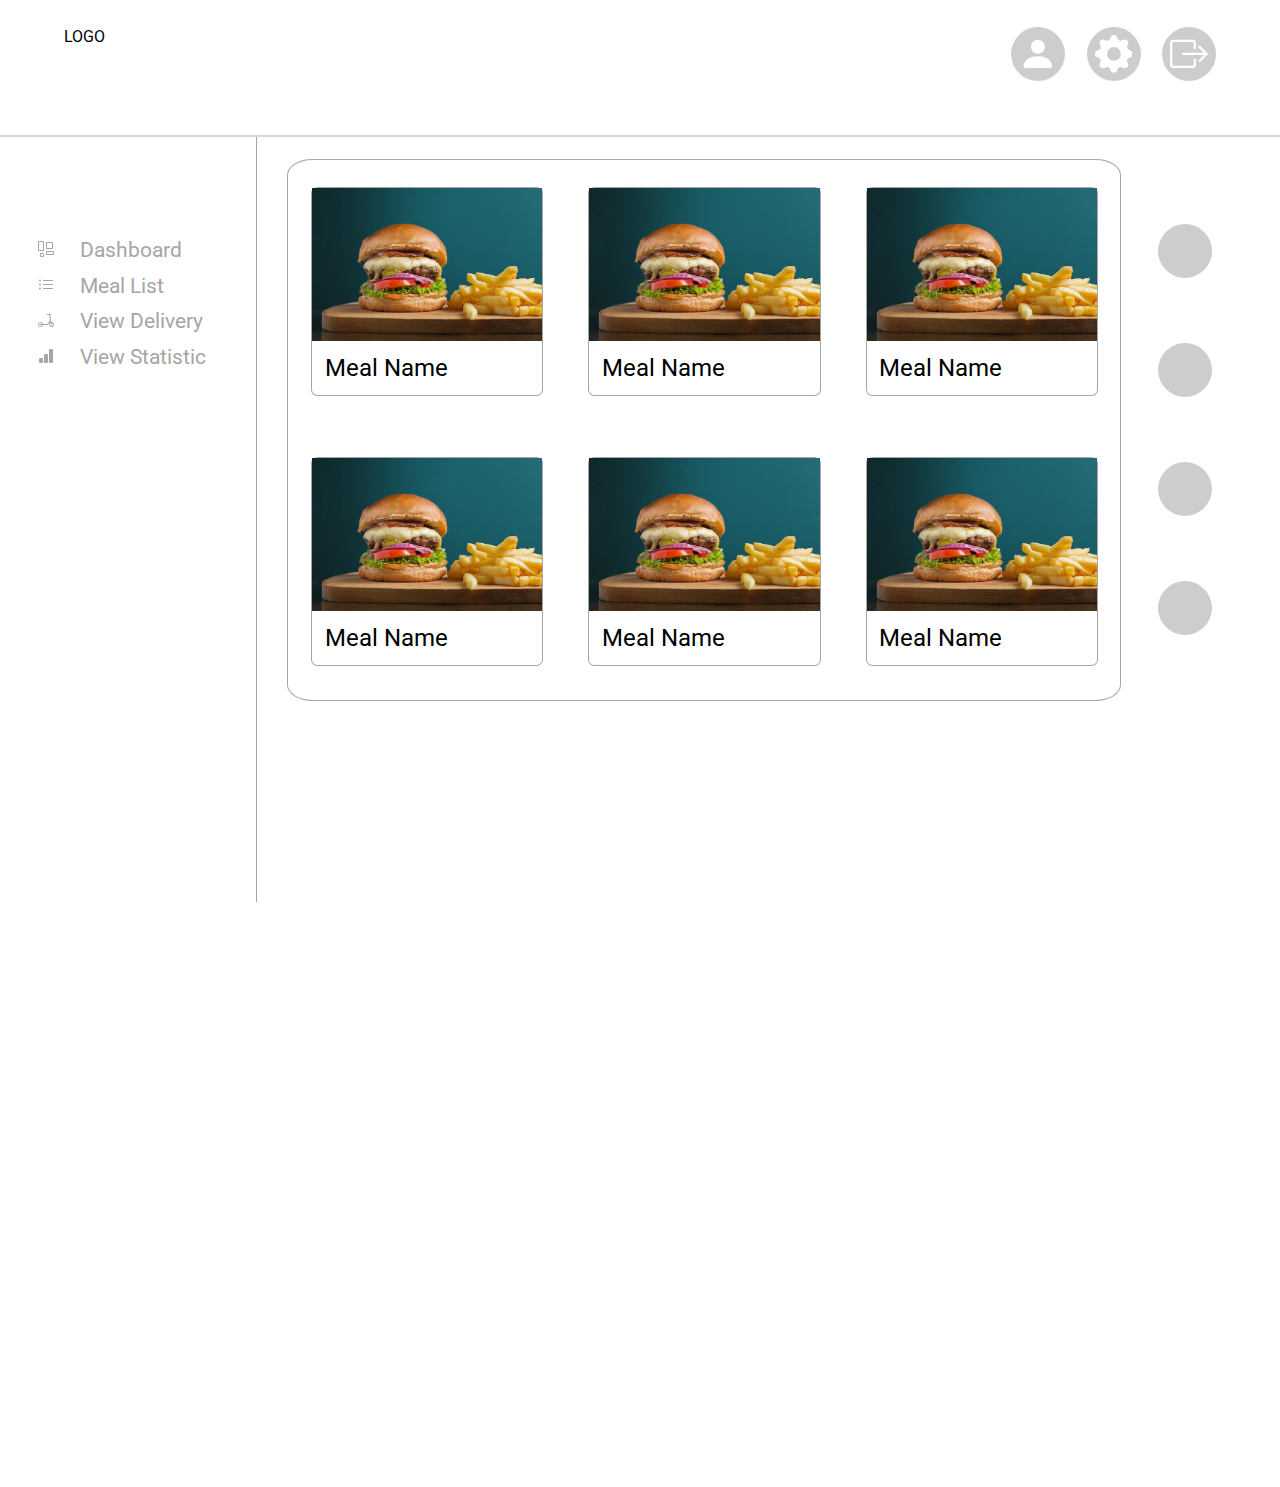
==== manager_list.html @ a5d70117 "v2" ====
<!DOCTYPE html>
<html lang="en">

<head>
    <meta charset="UTF-8">
    <meta http-equiv="X-UA-Compatible" content="IE=edge">
    <meta name="viewport" content="width=device-width, initial-scale=1.0">
    <link rel="stylesheet" href="css/style.css">
    <link href="https://cdn.jsdelivr.net/npm/bootstrap@5.3.0-alpha3/dist/css/bootstrap.min.css" rel="stylesheet"
        integrity="sha384-KK94CHFLLe+nY2dmCWGMq91rCGa5gtU4mk92HdvYe+M/SXH301p5ILy+dN9+nJOZ" crossorigin="anonymous">
    <link rel="stylesheet"
        href="https://fonts.googleapis.com/css2?family=Material+Symbols+Outlined:opsz,wght,FILL,GRAD@20..48,100..700,0..1,-50..200">
    <script src="https://cdn.jsdelivr.net/npm/bootstrap@5.3.0-alpha3/dist/js/bootstrap.bundle.min.js"
        integrity="sha384-ENjdO4Dr2bkBIFxQpeoTz1HIcje39Wm4jDKdf19U8gI4ddQ3GYNS7NTKfAdVQSZe"
        crossorigin="anonymous"></script>

    <link rel="preconnect" href="https://fonts.googleapis.com">
    <link rel="preconnect" href="https://fonts.gstatic.com" crossorigin>
    <link
        href="https://fonts.googleapis.com/css2?family=Roboto+Mono:ital,wght@0,100;0,200;0,300;0,400;0,500;0,600;0,700;1,100;1,200;1,300;1,400;1,500;1,600;1,700&family=Roboto:ital,wght@0,100;0,300;0,400;0,500;0,700;0,900;1,100;1,300;1,400;1,500;1,700;1,900&display=swap"
        rel="stylesheet">

    <title>Meals List</title>
</head>

<body>
    <header id="manager-header">
        <section id="manager-header-wrapper">
            <div>LOGO</div>
            <div id="manager-prefences-container">
                <div class="manager-prefences-icon">
                    <svg xmlns="http://www.w3.org/2000/svg" width="16" height="16" fill="currentColor"
                        class="svg-icon bi bi-person-fill" viewBox="0 0 16 16">
                        <path d="M3 14s-1 0-1-1 1-4 6-4 6 3 6 4-1 1-1 1H3Zm5-6a3 3 0 1 0 0-6 3 3 0 0 0 0 6Z" />
                    </svg>
                </div>
                <div class="manager-prefences-icon">
                    <svg xmlns="http://www.w3.org/2000/svg" width="16" height="16" fill="currentColor"
                        class="svg-icon bi bi-gear-fill" viewBox="0 0 16 16">
                        <path
                            d="M9.405 1.05c-.413-1.4-2.397-1.4-2.81 0l-.1.34a1.464 1.464 0 0 1-2.105.872l-.31-.17c-1.283-.698-2.686.705-1.987 1.987l.169.311c.446.82.023 1.841-.872 2.105l-.34.1c-1.4.413-1.4 2.397 0 2.81l.34.1a1.464 1.464 0 0 1 .872 2.105l-.17.31c-.698 1.283.705 2.686 1.987 1.987l.311-.169a1.464 1.464 0 0 1 2.105.872l.1.34c.413 1.4 2.397 1.4 2.81 0l.1-.34a1.464 1.464 0 0 1 2.105-.872l.31.17c1.283.698 2.686-.705 1.987-1.987l-.169-.311a1.464 1.464 0 0 1 .872-2.105l.34-.1c1.4-.413 1.4-2.397 0-2.81l-.34-.1a1.464 1.464 0 0 1-.872-2.105l.17-.31c.698-1.283-.705-2.686-1.987-1.987l-.311.169a1.464 1.464 0 0 1-2.105-.872l-.1-.34zM8 10.93a2.929 2.929 0 1 1 0-5.86 2.929 2.929 0 0 1 0 5.858z" />
                    </svg>
                </div>
                <div class="manager-prefences-icon">
                    <svg xmlns="http://www.w3.org/2000/svg" width="16" height="16" fill="currentColor"
                        class="svg-icon bi bi-box-arrow-right" viewBox="0 0 16 16">
                        <path fill-rule="evenodd"
                            d="M10 12.5a.5.5 0 0 1-.5.5h-8a.5.5 0 0 1-.5-.5v-9a.5.5 0 0 1 .5-.5h8a.5.5 0 0 1 .5.5v2a.5.5 0 0 0 1 0v-2A1.5 1.5 0 0 0 9.5 2h-8A1.5 1.5 0 0 0 0 3.5v9A1.5 1.5 0 0 0 1.5 14h8a1.5 1.5 0 0 0 1.5-1.5v-2a.5.5 0 0 0-1 0v2z" />
                        <path fill-rule="evenodd"
                            d="M15.854 8.354a.5.5 0 0 0 0-.708l-3-3a.5.5 0 0 0-.708.708L14.293 7.5H5.5a.5.5 0 0 0 0 1h8.793l-2.147 2.146a.5.5 0 0 0 .708.708l3-3z" />
                    </svg>
                </div>
            </div>
        </section>
    </header>
    <main id="manager-main">
        <aside id="manager-aside">
            <div id="manager-nav">
                <div class="manager-nav-row"><span class="manager-nav-icon">
                        <svg xmlns="http://www.w3.org/2000/svg" width="16" height="16" fill="currentColor"
                            class="bi bi-layout-wtf" viewBox="0 0 16 16">
                            <path
                                d="M5 1v8H1V1h4zM1 0a1 1 0 0 0-1 1v8a1 1 0 0 0 1 1h4a1 1 0 0 0 1-1V1a1 1 0 0 0-1-1H1zm13 2v5H9V2h5zM9 1a1 1 0 0 0-1 1v5a1 1 0 0 0 1 1h5a1 1 0 0 0 1-1V2a1 1 0 0 0-1-1H9zM5 13v2H3v-2h2zm-2-1a1 1 0 0 0-1 1v2a1 1 0 0 0 1 1h2a1 1 0 0 0 1-1v-2a1 1 0 0 0-1-1H3zm12-1v2H9v-2h6zm-6-1a1 1 0 0 0-1 1v2a1 1 0 0 0 1 1h6a1 1 0 0 0 1-1v-2a1 1 0 0 0-1-1H9z" />
                        </svg>
                    </span><span>Dashboard</span></div>
                <div class="manager-nav-row"><span class="manager-nav-icon">
                        <svg xmlns="http://www.w3.org/2000/svg" width="16" height="16" fill="currentColor"
                            class="bi bi-list-ul" viewBox="0 0 16 16">
                            <path fill-rule="evenodd"
                                d="M5 11.5a.5.5 0 0 1 .5-.5h9a.5.5 0 0 1 0 1h-9a.5.5 0 0 1-.5-.5zm0-4a.5.5 0 0 1 .5-.5h9a.5.5 0 0 1 0 1h-9a.5.5 0 0 1-.5-.5zm0-4a.5.5 0 0 1 .5-.5h9a.5.5 0 0 1 0 1h-9a.5.5 0 0 1-.5-.5zm-3 1a1 1 0 1 0 0-2 1 1 0 0 0 0 2zm0 4a1 1 0 1 0 0-2 1 1 0 0 0 0 2zm0 4a1 1 0 1 0 0-2 1 1 0 0 0 0 2z" />
                        </svg>
                    </span><span>Meal List</span></div>
                <div class="manager-nav-row"><span class="manager-nav-icon">
                        <svg xmlns="http://www.w3.org/2000/svg" width="16" height="16" fill="currentColor"
                            class="bi bi-scooter" viewBox="0 0 16 16">
                            <path fill-rule="evenodd"
                                d="M9 2.5a.5.5 0 0 1 .5-.5h3a.5.5 0 0 1 0 1h-.39l1.4 7a2.5 2.5 0 1 1-.98.195l-.189-.938-2.43 3.527A.5.5 0 0 1 9.5 13H4.95a2.5 2.5 0 1 1 0-1h4.287l2.831-4.11L11.09 3H9.5a.5.5 0 0 1-.5-.5ZM3.915 12a1.5 1.5 0 1 0 0 1H2.5a.5.5 0 0 1 0-1h1.415Zm8.817-.789A1.499 1.499 0 0 0 13.5 14a1.5 1.5 0 0 0 .213-2.985l.277 1.387a.5.5 0 0 1-.98.196l-.278-1.387Z" />
                        </svg>
                    </span><span>View Delivery</span></div>
                <div class="manager-nav-row"><span class="manager-nav-icon">
                        <svg xmlns="http://www.w3.org/2000/svg" width="16" height="16" fill="currentColor"
                            class="bi bi-bar-chart-fill" viewBox="0 0 16 16">
                            <path
                                d="M1 11a1 1 0 0 1 1-1h2a1 1 0 0 1 1 1v3a1 1 0 0 1-1 1H2a1 1 0 0 1-1-1v-3zm5-4a1 1 0 0 1 1-1h2a1 1 0 0 1 1 1v7a1 1 0 0 1-1 1H7a1 1 0 0 1-1-1V7zm5-5a1 1 0 0 1 1-1h2a1 1 0 0 1 1 1v12a1 1 0 0 1-1 1h-2a1 1 0 0 1-1-1V2z" />
                        </svg>
                    </span>
                    <span>View Statistic</span>
                </div>
            </div>
        </aside>
        <section id="manager-main-area">
            <section id="manager-main-section-1">
                <div id="manager-main-area-container">
                    <div id="manager-cards-container">
                        <div id="manager-card-row-1">
                            <div class="manager-card">
                                <img src="images/hamburger.jpg" alt="">
                                <div>Meal Name</div>
                            </div>
                            <div class="manager-card">
                                <img src="images/hamburger.jpg" alt="">
                                <div>Meal Name</div>
                            </div>
                            <div class="manager-card">
                                <img src="images/hamburger.jpg" alt="">
                                <div>Meal Name</div>
                            </div>
                        </div>
                        <div id="manager-card-row-2">
                            <div class="manager-card">
                                <img src="images/hamburger.jpg" alt="">
                                <div>Meal Name</div>
                            </div>
                            <div class="manager-card">
                                <img src="images/hamburger.jpg" alt="">
                                <div>Meal Name</div>
                            </div>
                            <div class="manager-card">
                                <img src="images/hamburger.jpg" alt="">
                                <div>Meal Name</div>
                            </div>
                        </div>
                    </div>
                </div>
                <div id="manager-main-aside">
                    <div class="manager-prefences-icon"></div>
                    <div class="manager-prefences-icon"></div>
                    <div class="manager-prefences-icon"></div>
                    <div class="manager-prefences-icon"></div>
                </div>
            </section>
            <div id="manager-main-bottom">

            </div>
        </section>
    </main>
</body>

</html>
---- css/style.css ----
:root{
  --blue: #51c7d2;
  --white: #fff;
  --grey: #a5a6a5;
  --black: #000;
}

* {
    margin: 0;
    padding: 0;
}

section,aside,header,footer,nav {
    display: block;
    font-family: 'Roboto', sans-serif;
}

body {
    position: absolute;
}

a {
  text-decoration: none !important;
  color: #000 !important;
}

a:hover {
  text-decoration: none !important;
  color: #929292 !important;
}

#meals-header {
    height: 10vh;
    width: 100vw;
    border-bottom: 0.8px solid #a5a6a5;
    position: fixed;
    z-index: 1;
    background-color: #fff;
}

#logo {
    height: 80%;
}

/* hamburger start */

@import url(https://fonts.googleapis.com/css?family=Montserrat:400,700);

body {
  font-family: 'montserrat',roboto;
}

header {
  width: 100%;
  height: 100%;
  background: #e74c3c;
  position: absolute;
  overflow: auto;
}

/* #meals-header {
  width: 100%;
  height: 100%;
   background: #e74c3c; 
  position: absolute;
  overflow: auto;
} */

.icon-1, .icon-2, .icon-3 {
    position: absolute;
    left: 25%;
    top: 50%;
    width: 32px;
    height: 3px;
    background-color: black;
    transition: all 400ms cubic-bezier(.84,.06,.52,1.8);
}

.icon-1 {
  transform: translateY(-8px);
  animation-delay: 100ms;
}

.icon-3 {
  transform: translateY(8px);
  animation-delay: 250ms;
}

.hamburger-icon {
  position: absolute;
  height: 60px;
  width: 60px;
  top: 10%;
  right: 3%;
  z-index: 1000;
  cursor: pointer;
  border-radius: 50%;
  transition: all 0.2s ease-in-out;
  background: rgba(255,255,255,0.2);

}

.icon-1.a {
  transform: rotate(40deg);
}
.icon-3.b {
  transform: rotate(-40deg);
}
.icon-2.c {
  opacity: 0;
}

.clear {
  clear: both;
}

@keyframes slideIn {
  0% {
    width: 0%;
    transform: scale(.3);
    opacity: 0;
  }
  
  100% {
    width: 50%;
    transform:scale(1);
    opacity: 1;
  }
}

nav {
    background: #dddddded;
    position: fixed;
    top: 0;
    right: 0;
    height: 60vh;
    width: 20vw;
    z-index: 10;
    opacity: 0;
    border-radius: 10px;
    transition: all 600ms cubic-bezier(.62,.04,.3,1.56);
    transition-delay: 100ms;
}

 nav.show {
  opacity: 0;
  animation: slideIn 0.6s cubic-bezier(.62,.04,.3,1.56);
  animation-fill-mode: forwards;
   width: 50%;
    transform:scale(1);
   opacity: 1;
}


.dark-blue {
    opacity: 0;
  position: absolute;
  top: 0;
  left: 0;
  /* background: #fff; */
  height: 100%;
  width: 0%;
  transition: all 500ms cubic-bezier(.62,.04,.3,1.8);
  transition-delay: 50ms;
  z-index: 5;
  opacity: 1;
}

.dark-blue.slide {
  width: 50%;
  opacity: 1;
}

@keyframes shotup {
  0% {
    transform: translateY(300%) ;
    opacity: 0;
  }
  90% {
    transform: translateY(-50px);
  }
  100% {
    transform: translateY(0%) ;
    opacity: 1;
  }
}

.content {
  position: absolute;
  top: 50%;
  left: 50%;
  width: 100%;
  transform: translate(-50%, -50%);
  text-align: center;
}

h1 {
    font-size: 70px;
     animation: shotup 600ms ease-in-out;
    animation-delay: 300ms;
  }

/* hamburger end */

#hamburger {
    height: 14vh;
    width: 14vw;
    color: #a5a6a5;
}

#header-wrapper {
    margin: 0 auto;
    width: 93vw;
    height: 100%;
    display: flex;
    justify-content: space-between;
    align-items: center;
}

.card {
    margin-top: 5vh;
    margin-bottom: 0;
    margin-left: auto;
    margin-right: auto;
    width: 75vw;
}

#meals {
    margin: 0 auto;
    width: 100vw;
    margin-top: 15vh;
}

#meals-wrapper {
    height: 90vh;
    width: 85vw;
    margin: 0 auto;
}

#nav-container {
  font-size: 1.5em;
  margin: 0 auto;
  margin-top: 80%;
  width: 40%;
  height: 40%;
  display: flex;
  flex-direction: column;
  justify-content: space-evenly;
}

#nav {
  margin: 0 auto;
}

#index-animation {
  width: 100vw;
  height: 63vh;
}

#index-slogen {
  margin-bottom: 6vh;
  text-align: center;
}

#home-icons {
  display: flex;
  justify-content: space-evenly;
}

#no-meal {
  margin:0 auto;
  align-items: center;
  color: #a5a6a5;
  width: 75vw;
}

#product-img {
  margin-top: 16.5vh;
  width: 100%;
  height: 35vh;
  border-top-right-radius: 20px;
  border-top-left-radius: 20px;
}

#product-bottom {
  width: 80vw;
  margin: 0 auto;
  margin-top: 2.5vh;
}

#product-top {
  border-bottom: 1px solid #a5a6a5;
}

#course-type {
  color: #a5a6a5;
}

#logo {
  background-image: url("../images/logo.png");
  background-size: contain;
  background-repeat: no-repeat;
  width: 100%;
  height: 80%;
}

#add-new-meal {
  display: none;
  align-items: center;
}

@media only screen and (min-width: 601px) {

  #nav-container{
    font-size: 2em;
    margin: 0 auto;
    margin-top: 25%;
    width: 20%;
    height: 40%;
    display: flex;
    flex-direction: column;
    justify-content: space-evenly;
  }

  #add-new-meal {
    display:flex;
    align-items: center;
  }

  #product-template-container {
    width: 100vw;
    height: 100vh;
  }

  .card {
    margin-top: 5vh;
    margin-bottom: 0;
    margin-left: auto;
    margin-right: auto;
    width: 45vw;
}

  #product-template-wrapper {
        width: 65vw;
        margin: 0 auto;
        height: 70vh;
        margin-top: 20vh;
  }

  #img-form{
    margin-left: 60%;
  }

  #product-template-div1 {
    display: flex;
    justify-content: space-between;
  }

  #template-image {
    height: 90%;
    width: 30vw;
    background-color: #a6a5a547;
    border-radius: 20px;
    text-align: center;
  }

  form {
    width: 100%;
    height: 80%;
    display: flex;
    justify-content: space-evenly;
    flex-direction: column;
  }

  #product-page-container {
    width: 100vw;
  }
  
  #product-page-section {
    margin: 0 auto;
    width: 60vw;
    align-items: center;
    display: flex;
    flex-direction: column;
  }

  #product-img {
    margin-top: 16.5vh;
    width: 100%;
    height: 35vh;
    border-top-right-radius: 20px;
    border-top-left-radius: 20px;
    margin-right: 20vw;
  }
}

/* Manager Start */

#manager-header{
  height: 15vh;
  width: 100vw;
  position: relative;
  background-color: #fff;
  display: flex;
  justify-content: space-between;
  border-bottom: 2px solid #a5a6a570;
}

#manager-header-wrapper{
  width: 90vw;
  height: 100%;
  display: flex;
  margin: 3vh auto;
  justify-content: space-between;
}

#manager-prefences-container{
  display: flex;
  width: 16vw;
  height: fit-content;
  justify-content: space-between;
}

.manager-prefences-icon{
  width: 6vh;
  height: 6vh;
  border-radius: 100%;
  background-color: #a5a6a590;
  display: flex;
  align-items: center;
  justify-content: center;
}

.manager-prefences-icon:hover{
  background-color: var(--blue);
}

/* main */
#manager-main {
  height: 85vh;
  width: 100vw;
  display: flex;
}

#manager-aside{
  height: 85vh;
  width: 20vw;
  border-right: 1px solid var(--grey);
}

#manager-main-area{
  height: 85vh;
  width: 80vw;
  /* border: 1px solid red; */
}

#manager-main-section-1{
  display: flex;
  justify-content:center;
  height: 65vh;
  align-items: center;
}

#manager-main-area-container{
  height: 60vh;
  width: 65vw;
  border: 1px solid var(--grey);
  border-radius: 3%;
}

#manager-main-aside{
  width: 10vw;
  height: 60vh;
  display: flex;
  flex-direction: column;
  justify-content: space-evenly;
  align-items: center;
}

#manager-main-bottom{
  width: 100%;
  height: 100%;
  /* border: 2px solid green; */
}

.manager-card{
  height: 23vh;
  width: 18vw;
  border-radius: 3%;
  border:1px solid var(--grey);
}

#manager-cards-container{
  display: flex;
  flex-direction: column;
  height: 100%;
  width: 100%;
  margin: 3vh auto;
}

#manager-card-row-1{
  display: flex;
  height: 50%;
  justify-content: space-around;
}

#manager-card-row-2{
  display: flex;
  height: 50%;
  justify-content: space-around;
}

#manager-aside{
  display: flex;
}

#manager-nav{
  margin: 10vh auto;
  display: flex;
  flex-direction: column;
  justify-content: space-evenly;
  width: 70%;
  height: 20%;
}

.manager-nav-row{
  display: flex;
  font-size: 1.3em;
  color: #a5a6a5;
}
.manager-nav-icon{
  padding-right: 2vw;
}

.manager-nav-row:hover{
  display: flex;
  font-size: 1.3em;
  background-color: #a5a6a530;
  color: var(--blue);
  border-radius: 6px;
}

.svg-icon{
  width: 70%;
  height: 70%;
  color: #fff;
}

.manager-card > img {
  width: 100%;
}

.manager-card > div {
  font-size: 1.5em;
  color: var(--black);
  margin: 1vh 1vw;
}


/* Manager End */
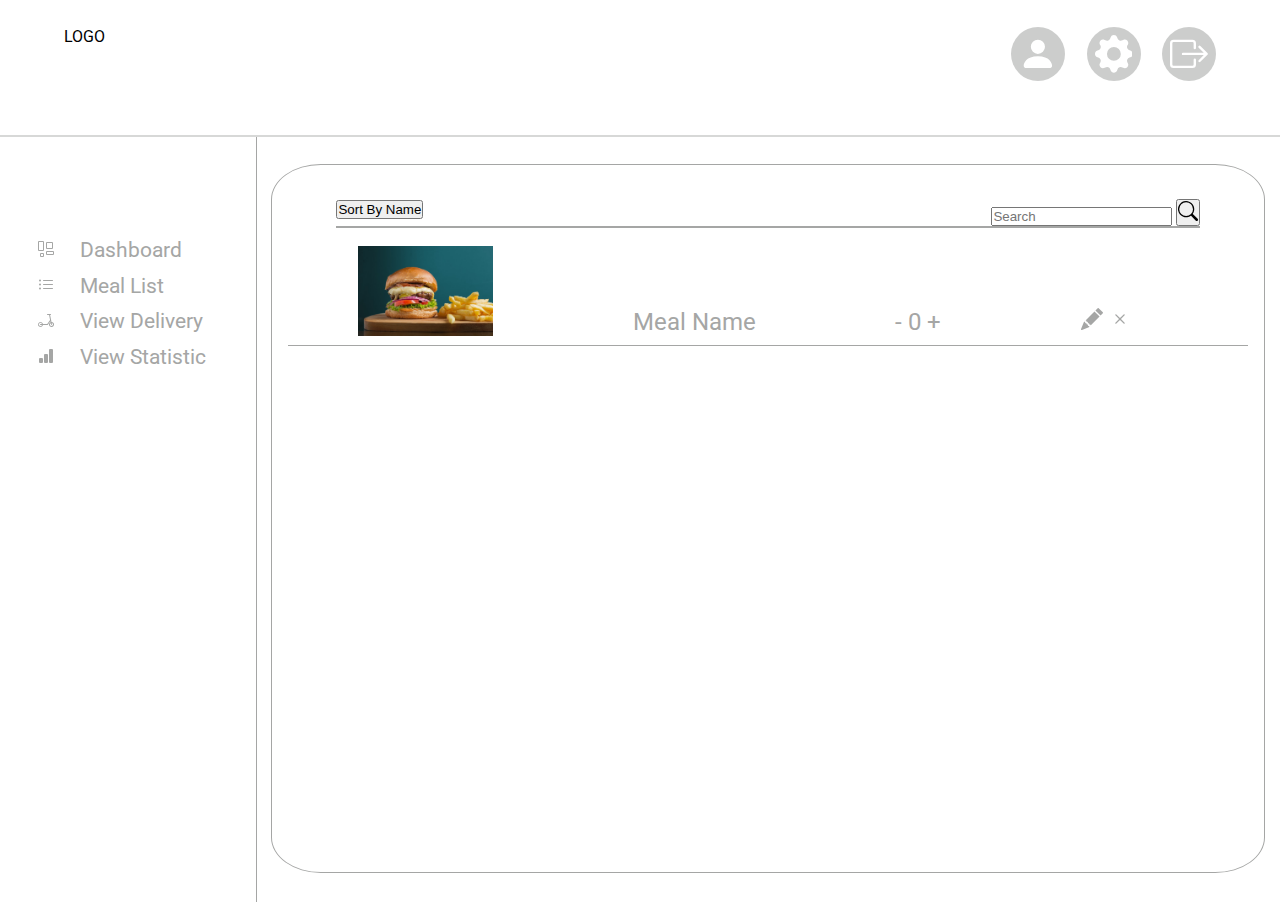
==== commit 785a7b09: "add manager list page" ====
--- a/manager_list.html
+++ b/manager_list.html
@@ -89,48 +89,52 @@
             </div>
         </aside>
         <section id="manager-main-area">
-            <section id="manager-main-section-1">
-                <div id="manager-main-area-container">
-                    <div id="manager-cards-container">
-                        <div id="manager-card-row-1">
-                            <div class="manager-card">
-                                <img src="images/hamburger.jpg" alt="">
-                                <div>Meal Name</div>
-                            </div>
-                            <div class="manager-card">
-                                <img src="images/hamburger.jpg" alt="">
-                                <div>Meal Name</div>
-                            </div>
-                            <div class="manager-card">
-                                <img src="images/hamburger.jpg" alt="">
-                                <div>Meal Name</div>
-                            </div>
-                        </div>
-                        <div id="manager-card-row-2">
-                            <div class="manager-card">
-                                <img src="images/hamburger.jpg" alt="">
-                                <div>Meal Name</div>
-                            </div>
-                            <div class="manager-card">
-                                <img src="images/hamburger.jpg" alt="">
-                                <div>Meal Name</div>
-                            </div>
-                            <div class="manager-card">
-                                <img src="images/hamburger.jpg" alt="">
-                                <div>Meal Name</div>
-                            </div>
+            <div id="manager-list-area">
+                <div id="manager-list-bar">
+                    <div>
+                        <button type="button" class="btn btn-secondary">Sort By Name</button>
+                    </div>
+                    <div>
+                        <div class="input-group mb-3">
+                            <input type="text" class="form-control" placeholder="Search"
+                                aria-label="Recipient's username" aria-describedby="button-addon2">
+                            <button class="btn btn-outline-secondary" type="button" id="button-addon2">
+                                <svg xmlns="http://www.w3.org/2000/svg" width="20" height="20" fill="currentColor"
+                                    class="bi bi-search" viewBox="0 0 16 16">
+                                    <path
+                                        d="M11.742 10.344a6.5 6.5 0 1 0-1.397 1.398h-.001c.03.04.062.078.098.115l3.85 3.85a1 1 0 0 0 1.415-1.414l-3.85-3.85a1.007 1.007 0 0 0-.115-.1zM12 6.5a5.5 5.5 0 1 1-11 0 5.5 5.5 0 0 1 11 0z" />
+                                </svg>
+                            </button>
                         </div>
                     </div>
                 </div>
-                <div id="manager-main-aside">
-                    <div class="manager-prefences-icon"></div>
-                    <div class="manager-prefences-icon"></div>
-                    <div class="manager-prefences-icon"></div>
-                    <div class="manager-prefences-icon"></div>
+                <div class="manager-list-item">
+                    <div>
+                        <img src="images/hamburger.jpg" alt="">
+                        <span>Meal Name</span>
+                        <div>
+                            <span>-</span>
+                            <span>0</span>
+                            <span>+</span>
+                        </div>
+                        <div>
+                            <span>
+                                <svg xmlns="http://www.w3.org/2000/svg" width="22" height="22" fill="currentColor"
+                                    class="bi bi-pencil-fill" viewBox="0 0 16 16">
+                                    <path
+                                        d="M12.854.146a.5.5 0 0 0-.707 0L10.5 1.793 14.207 5.5l1.647-1.646a.5.5 0 0 0 0-.708l-3-3zm.646 6.061L9.793 2.5 3.293 9H3.5a.5.5 0 0 1 .5.5v.5h.5a.5.5 0 0 1 .5.5v.5h.5a.5.5 0 0 1 .5.5v.5h.5a.5.5 0 0 1 .5.5v.207l6.5-6.5zm-7.468 7.468A.5.5 0 0 1 6 13.5V13h-.5a.5.5 0 0 1-.5-.5V12h-.5a.5.5 0 0 1-.5-.5V11h-.5a.5.5 0 0 1-.5-.5V10h-.5a.499.499 0 0 1-.175-.032l-.179.178a.5.5 0 0 0-.11.168l-2 5a.5.5 0 0 0 .65.65l5-2a.5.5 0 0 0 .168-.11l.178-.178z" />
+                                </svg>
+                            </span>
+                            <span>
+                                <svg xmlns="http://www.w3.org/2000/svg" width="22" height="22" fill="currentColor"
+                                    class="bi bi-x" viewBox="0 0 16 16">
+                                    <path
+                                        d="M4.646 4.646a.5.5 0 0 1 .708 0L8 7.293l2.646-2.647a.5.5 0 0 1 .708.708L8.707 8l2.647 2.646a.5.5 0 0 1-.708.708L8 8.707l-2.646 2.647a.5.5 0 0 1-.708-.708L7.293 8 4.646 5.354a.5.5 0 0 1 0-.708z" />
+                                </svg>
+                            </span>
+                        </div>
+                    </div>
                 </div>
-            </section>
-            <div id="manager-main-bottom">
-
             </div>
         </section>
     </main>
--- a/css/style.css
+++ b/css/style.css
@@ -556,5 +556,42 @@
   margin: 1vh 1vw;
 }
 
+/* Manager list */
+
+#manager-list-area{
+  border: 1px solid var(--grey);
+  border-radius: 5%;
+  padding: 1em;
+  width: 75vw;
+  height: 75vh;
+  margin: 3vh auto;
+}
+
+#manager-list-bar{
+  display: flex;
+  justify-content: space-between;
+  width: 90%;
+  margin: 2vh auto;
+  border-bottom: 2px solid var(--grey);
+}
+
+.manager-list-item {
+  display: flex;
+  border-bottom: 1px solid var(--grey);
+  padding-bottom: 1vh;
+}
+
+.manager-list-item > div {
+  width: 95%;
+  display: flex;
+  justify-content: space-around;
+  align-items: end;
+  font-size: 1.5em;
+  color: var(--grey);
+}
+
+.manager-list-item > div > img{
+  height: 10vh;
+}
 
 /* Manager End */